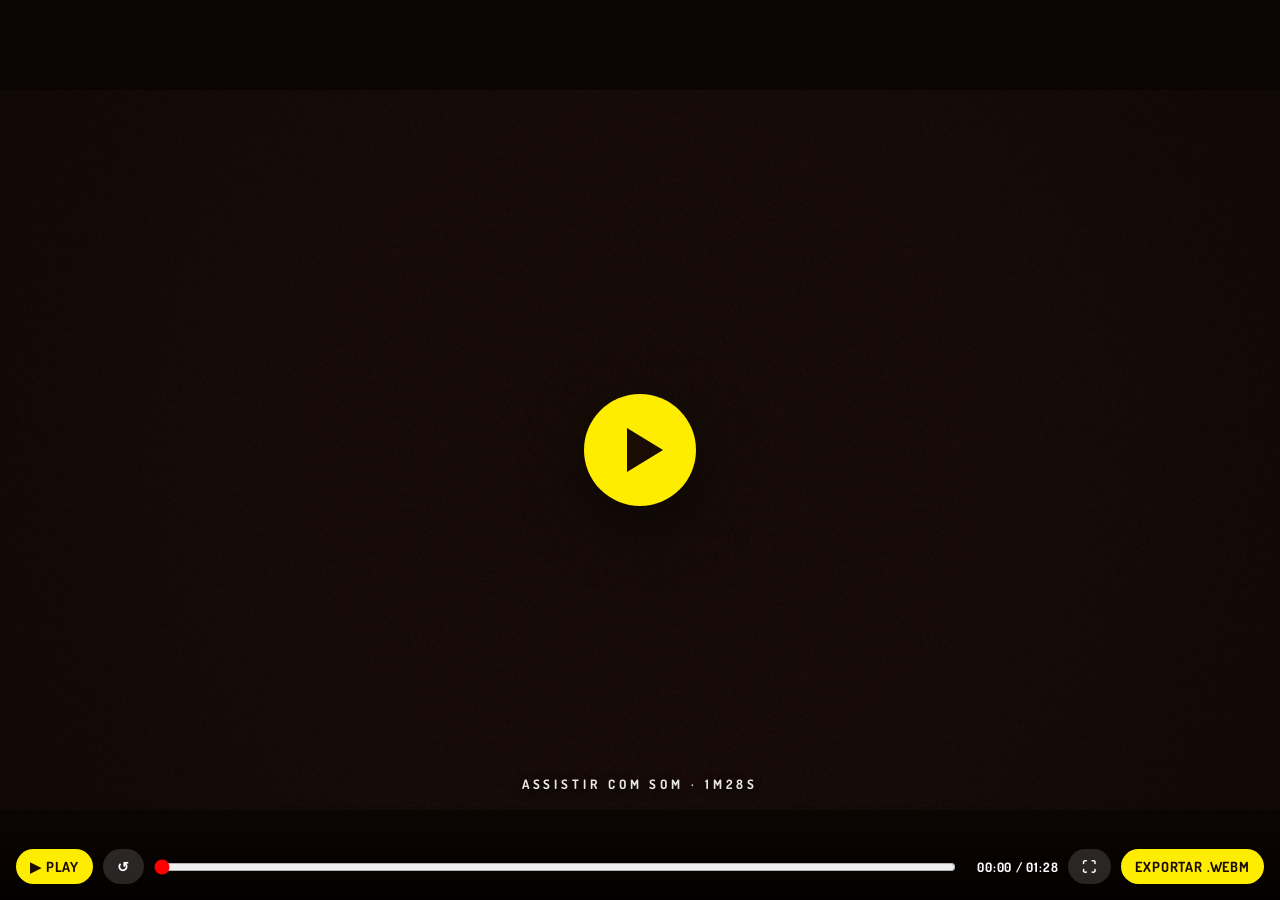
==== site/video.html @ b4b02322 "Cardápio Nº1 N1 Chicken: site, vídeo e cardápio mestre com CMV 28% Site mobile-first com antes×depoi" ====
<!doctype html>
<html lang="pt-BR">
<head>
<meta charset="utf-8">
<meta name="viewport" content="width=device-width, initial-scale=1">
<title>N1 Chicken · Vídeo de apresentação</title>
<link rel="preconnect" href="https://fonts.googleapis.com">
<link rel="preconnect" href="https://fonts.gstatic.com" crossorigin>
<link href="https://fonts.googleapis.com/css2?family=Dosis:wght@600;700;800&family=Fira+Sans:ital,wght@0,400;0,500;0,600;0,700;0,800;0,900;1,800;1,900&display=swap" rel="stylesheet">
<style>
  :root { --y: #FFED00; --r: #FF0000; --ink: #1A0C05; }
  * { box-sizing: border-box; margin: 0; padding: 0; }
  html, body { height: 100%; background: #0b0503; color: #fff; font-family: 'Fira Sans', system-ui, sans-serif; overflow: hidden; }
  .stage { position: fixed; inset: 0; display: grid; place-items: center; }
  canvas { width: min(100vw, 177.78vh); height: min(56.25vw, 100vh); display: block; background: #000; }
  .ui { position: fixed; left: 0; right: 0; bottom: 0; padding: 14px 16px 16px; display: flex; gap: 10px; align-items: center; background: linear-gradient(transparent, rgba(0,0,0,.7)); opacity: 0; transition: opacity .3s; }
  body:hover .ui, body.paused .ui { opacity: 1; }
  .ui button { font: 700 14px 'Dosis', sans-serif; letter-spacing: .06em; text-transform: uppercase; color: var(--ink); background: var(--y); border: 0; border-radius: 99px; padding: 9px 14px; cursor: pointer; white-space: nowrap; }
  .ui button.alt { background: rgba(255,255,255,.14); color: #fff; }
  .ui input[type=range] { flex: 1; accent-color: var(--r); min-width: 60px; }
  .ui .tc { font: 700 13px 'Dosis', sans-serif; letter-spacing: .06em; min-width: 92px; text-align: right; font-variant-numeric: tabular-nums; }
  .start { position: fixed; inset: 0; display: grid; place-items: center; background: rgba(11,5,3,.35); cursor: pointer; }
  .start .b { width: 112px; height: 112px; border-radius: 50%; background: var(--y); display: grid; place-items: center; box-shadow: 0 20px 60px rgba(0,0,0,.5); transition: transform .3s; }
  .start:hover .b { transform: scale(1.08); }
  .start .b::after { content: ''; border-left: 36px solid var(--ink); border-top: 22px solid transparent; border-bottom: 22px solid transparent; margin-left: 10px; }
  .start small { position: absolute; bottom: 12%; font: 700 13px 'Dosis', sans-serif; letter-spacing: .3em; text-transform: uppercase; opacity: .9; text-shadow: 0 2px 10px #000; }
  .rec { position: fixed; top: 14px; left: 14px; font: 800 13px 'Dosis', sans-serif; letter-spacing: .08em; background: var(--r); padding: 8px 12px; border-radius: 8px; display: none; }
  .rec.on { display: block; animation: blink 1s infinite; }
  @keyframes blink { 50% { opacity: .5; } }
  @media (max-width: 560px) { .ui { flex-wrap: wrap; } .ui input[type=range] { order: -1; flex-basis: 100%; } }
  /* dentro do site: controles mínimos, nada cobre o vídeo antes do play */
  body.embed:not(.started) .ui { display: none; }
  body.embed #export, body.embed #restart { display: none; }
  body.embed .ui { flex-wrap: nowrap; padding: 6px 8px 8px; gap: 6px; }
  body.embed .ui input[type=range] { order: 0; flex-basis: auto; }
  body.embed .ui button { padding: 6px 10px; font-size: 12px; }
  @media (max-width: 560px) { body.embed .tc { display: none; } .start .b { width: 72px; height: 72px; } .start .b::after { border-left-width: 24px; border-top-width: 15px; border-bottom-width: 15px; margin-left: 6px; } .start small { font-size: 10px; letter-spacing: .2em; bottom: 8%; } }
</style>
</head>
<body class="paused">
<div class="stage"><canvas id="c" width="1920" height="1080" aria-label="Vídeo de apresentação N1 Chicken"></canvas></div>
<div class="start" id="start"><div class="b"></div><small>Assistir com som · 1m28s</small></div>
<div class="rec" id="recTag">● GRAVANDO .WEBM · NÃO TROQUE DE ABA</div>
<div class="ui">
  <button id="play">▶ Play</button>
  <button class="alt" id="restart">↺</button>
  <input type="range" id="seek" min="0" max="88.5" step="0.01" value="0" aria-label="Linha do tempo">
  <span class="tc" id="tc">00:00 / 01:28</span>
  <button class="alt" id="fs">⛶</button>
  <button id="export" title="Grava o vídeo com áudio em tempo real e baixa um .webm">Exportar .webm</button>
</div>
<script src="js/menu-data.js"></script>
<script src="js/video.js"></script>
</body>
</html>
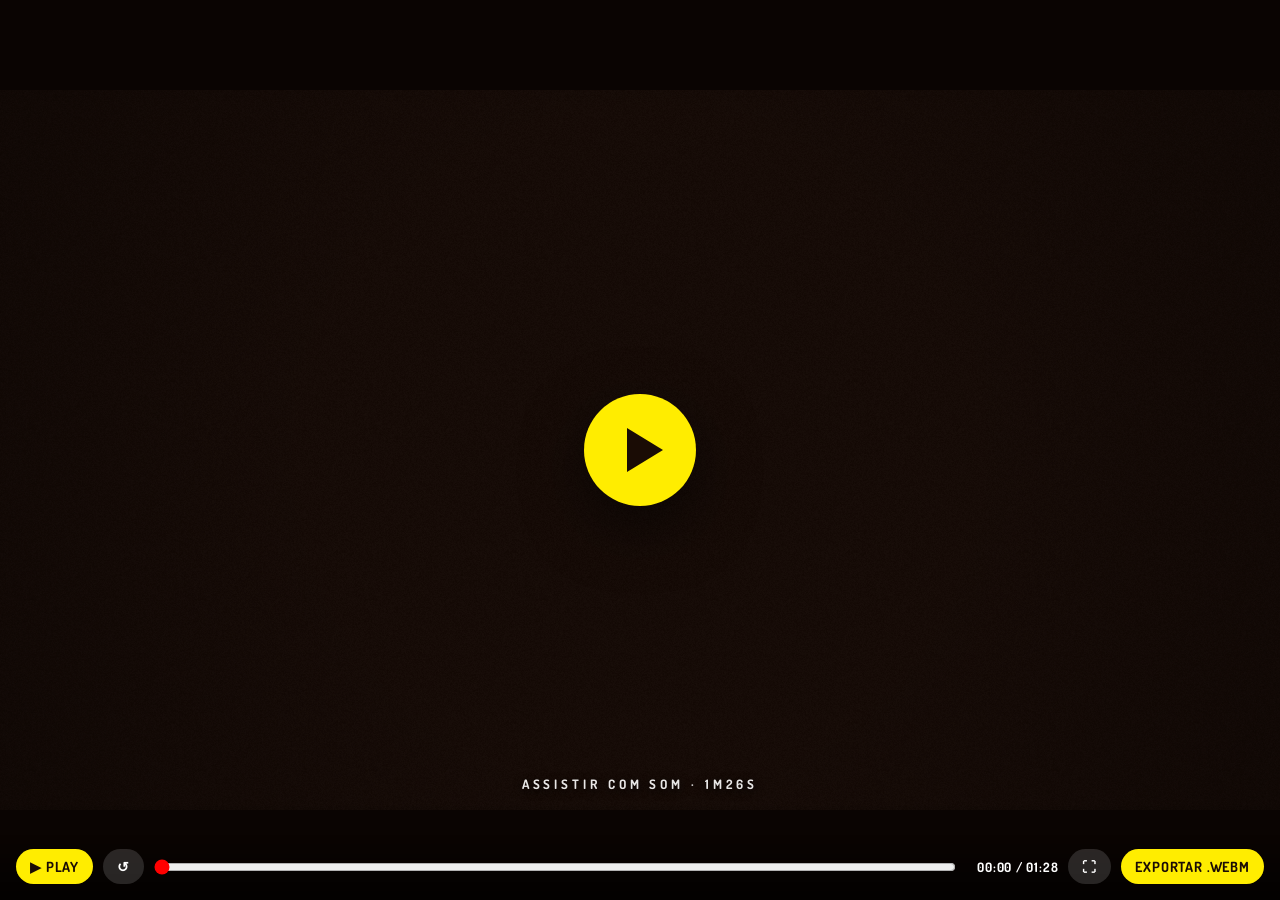
==== commit 7d6fc6d0: "Vídeo com motion: música real, transições da marca e cenas nas batidas - Trilha sintetizada e efeito" ====
--- a/site/video.html
+++ b/site/video.html
@@ -39,17 +39,18 @@
 </head>
 <body class="paused">
 <div class="stage"><canvas id="c" width="1920" height="1080" aria-label="Vídeo de apresentação N1 Chicken"></canvas></div>
-<div class="start" id="start"><div class="b"></div><small>Assistir com som · 1m28s</small></div>
+<div class="start" id="start"><div class="b"></div><small>Assistir com som · 1m26s</small></div>
 <div class="rec" id="recTag">● GRAVANDO .WEBM · NÃO TROQUE DE ABA</div>
 <div class="ui">
   <button id="play">▶ Play</button>
   <button class="alt" id="restart">↺</button>
-  <input type="range" id="seek" min="0" max="88.5" step="0.01" value="0" aria-label="Linha do tempo">
+  <input type="range" id="seek" min="0" max="86" step="0.01" value="0" aria-label="Linha do tempo">
   <span class="tc" id="tc">00:00 / 01:28</span>
   <button class="alt" id="fs">⛶</button>
   <button id="export" title="Grava o vídeo com áudio em tempo real e baixa um .webm">Exportar .webm</button>
 </div>
 <script src="js/menu-data.js"></script>
+<script src="js/motion-transitions.js"></script>
 <script src="js/video.js"></script>
 </body>
 </html>
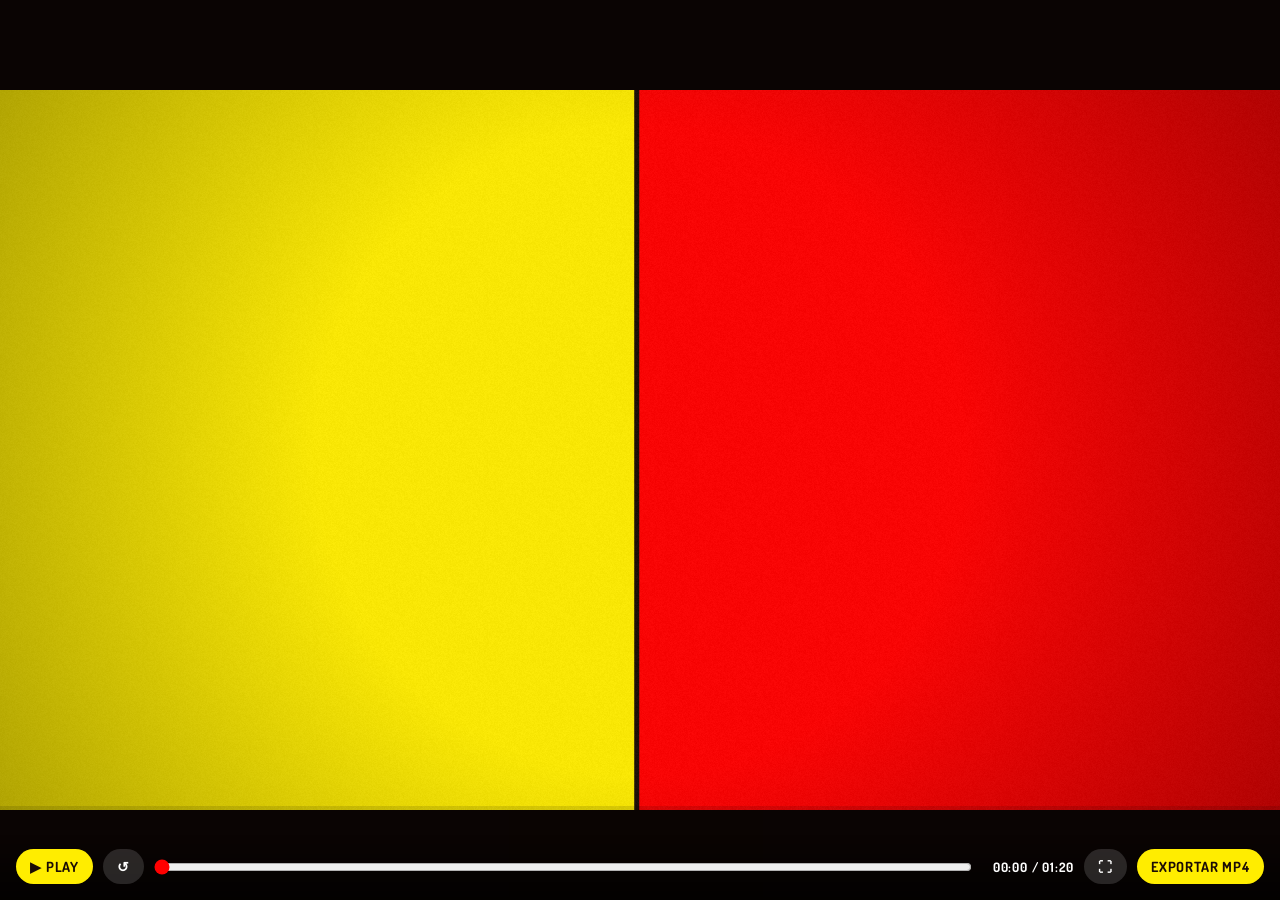
==== commit ed986a0f: "Vídeo em tela cheia sem faixas pretas Em telas que não são 16:9 (4:3, 16:10, ultralarga) as faixas v" ====
--- a/site/video.html
+++ b/site/video.html
@@ -11,7 +11,9 @@
   :root { --y: #FFED00; --r: #FF0000; --ink: #1A0C05; }
   * { box-sizing: border-box; margin: 0; padding: 0; }
   html, body { height: 100%; background: #0b0503; color: #fff; font-family: 'Fira Sans', system-ui, sans-serif; overflow: hidden; }
-  .stage { position: fixed; inset: 0; display: grid; place-items: center; }
+  .stage { position: fixed; inset: 0; display: grid; place-items: center; z-index: 1; }
+  /* tela cheia fora de 16:9: as faixas viram extensão das bordas do próprio quadro (desfocada), em vez de preto */
+  #amb { position: fixed; inset: -2%; width: 104vw; height: 104vh; filter: blur(10px) saturate(1.08); z-index: 0; display: none; }
   canvas { width: min(100vw, 177.78vh); height: min(56.25vw, 100vh); display: block; background: #000; }
   .ui { position: fixed; left: 0; right: 0; bottom: 0; padding: 14px 16px 16px; display: flex; gap: 10px; align-items: center; background: linear-gradient(transparent, rgba(0,0,0,.7)); opacity: 0; transition: opacity .3s; }
   body:hover .ui, body.paused .ui { opacity: 1; }
@@ -38,19 +40,21 @@
 </style>
 </head>
 <body class="paused">
+<canvas id="amb" aria-hidden="true"></canvas>
 <div class="stage"><canvas id="c" width="1920" height="1080" aria-label="Vídeo de apresentação N1 Chicken"></canvas></div>
-<div class="start" id="start"><div class="b"></div><small>Assistir com som · 1m26s</small></div>
+<div class="start" id="start"><div class="b"></div><small>Assistir com som · 1m20s</small></div>
 <div class="rec" id="recTag">● GRAVANDO .WEBM · NÃO TROQUE DE ABA</div>
 <div class="ui">
   <button id="play">▶ Play</button>
   <button class="alt" id="restart">↺</button>
-  <input type="range" id="seek" min="0" max="86" step="0.01" value="0" aria-label="Linha do tempo">
-  <span class="tc" id="tc">00:00 / 01:28</span>
+  <input type="range" id="seek" min="0" max="80" step="0.01" value="0" aria-label="Linha do tempo">
+  <span class="tc" id="tc">00:00 / 01:20</span>
   <button class="alt" id="fs">⛶</button>
-  <button id="export" title="Grava o vídeo com áudio em tempo real e baixa um .webm">Exportar .webm</button>
+  <button id="export" title="Gera o vídeo com áudio quadro a quadro e baixa um .mp4">Exportar MP4</button>
 </div>
 <script src="js/menu-data.js"></script>
 <script src="js/motion-transitions.js"></script>
+<script src="js/sfx-lancamento.js"></script>
 <script src="js/video.js"></script>
 </body>
 </html>
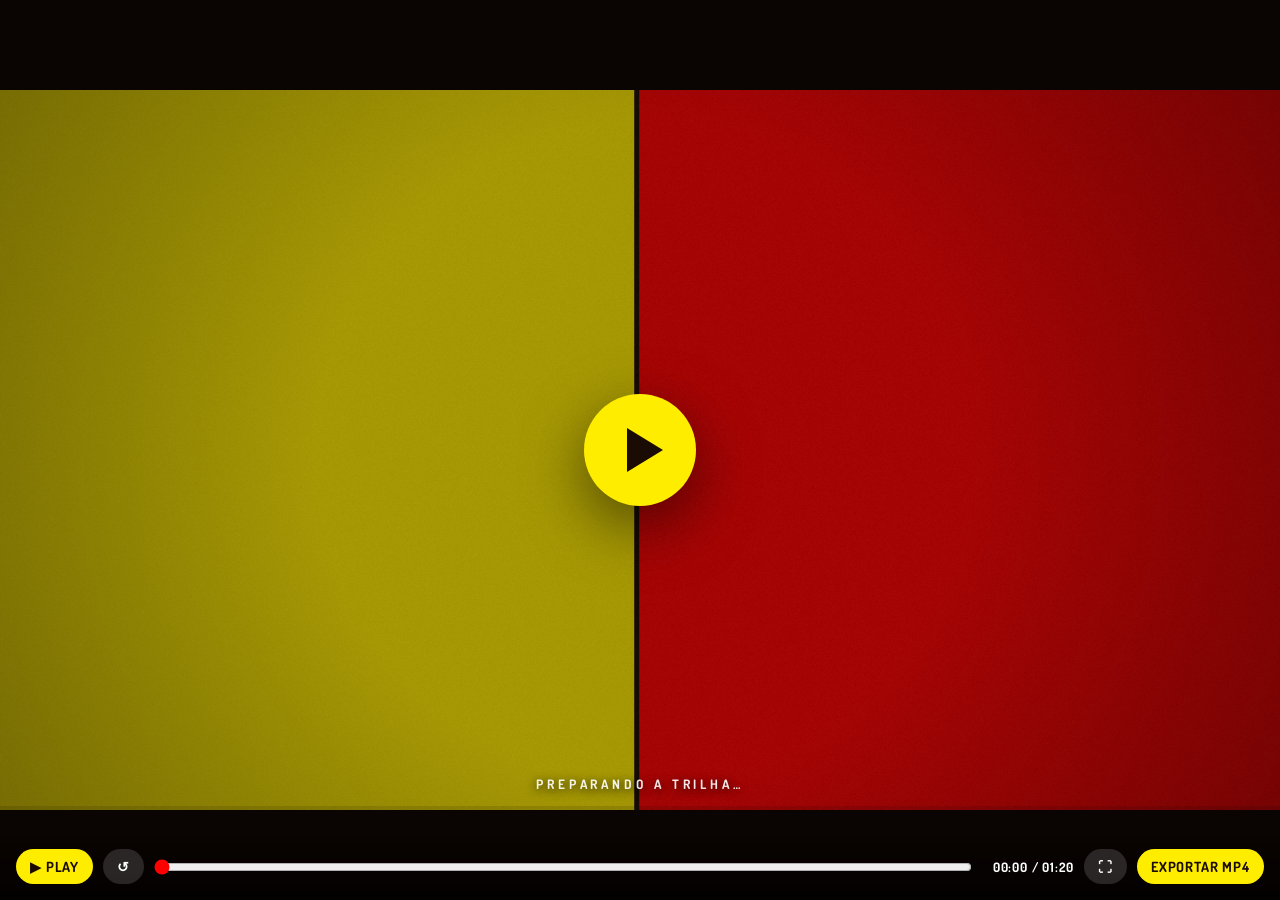
==== commit 4a2b6f56: "Corrige o botão de play do vídeo, que ficou escondido atrás do palco O preenchimento de tela cheia c" ====
--- a/site/video.html
+++ b/site/video.html
@@ -15,18 +15,18 @@
   /* tela cheia fora de 16:9: as faixas viram extensão das bordas do próprio quadro (desfocada), em vez de preto */
   #amb { position: fixed; inset: -2%; width: 104vw; height: 104vh; filter: blur(10px) saturate(1.08); z-index: 0; display: none; }
   canvas { width: min(100vw, 177.78vh); height: min(56.25vw, 100vh); display: block; background: #000; }
-  .ui { position: fixed; left: 0; right: 0; bottom: 0; padding: 14px 16px 16px; display: flex; gap: 10px; align-items: center; background: linear-gradient(transparent, rgba(0,0,0,.7)); opacity: 0; transition: opacity .3s; }
+  .ui { z-index: 10; position: fixed; left: 0; right: 0; bottom: 0; padding: 14px 16px 16px; display: flex; gap: 10px; align-items: center; background: linear-gradient(transparent, rgba(0,0,0,.7)); opacity: 0; transition: opacity .3s; }
   body:hover .ui, body.paused .ui { opacity: 1; }
   .ui button { font: 700 14px 'Dosis', sans-serif; letter-spacing: .06em; text-transform: uppercase; color: var(--ink); background: var(--y); border: 0; border-radius: 99px; padding: 9px 14px; cursor: pointer; white-space: nowrap; }
   .ui button.alt { background: rgba(255,255,255,.14); color: #fff; }
   .ui input[type=range] { flex: 1; accent-color: var(--r); min-width: 60px; }
   .ui .tc { font: 700 13px 'Dosis', sans-serif; letter-spacing: .06em; min-width: 92px; text-align: right; font-variant-numeric: tabular-nums; }
-  .start { position: fixed; inset: 0; display: grid; place-items: center; background: rgba(11,5,3,.35); cursor: pointer; }
+  .start { z-index: 10; position: fixed; inset: 0; display: grid; place-items: center; background: rgba(11,5,3,.35); cursor: pointer; }
   .start .b { width: 112px; height: 112px; border-radius: 50%; background: var(--y); display: grid; place-items: center; box-shadow: 0 20px 60px rgba(0,0,0,.5); transition: transform .3s; }
   .start:hover .b { transform: scale(1.08); }
   .start .b::after { content: ''; border-left: 36px solid var(--ink); border-top: 22px solid transparent; border-bottom: 22px solid transparent; margin-left: 10px; }
   .start small { position: absolute; bottom: 12%; font: 700 13px 'Dosis', sans-serif; letter-spacing: .3em; text-transform: uppercase; opacity: .9; text-shadow: 0 2px 10px #000; }
-  .rec { position: fixed; top: 14px; left: 14px; font: 800 13px 'Dosis', sans-serif; letter-spacing: .08em; background: var(--r); padding: 8px 12px; border-radius: 8px; display: none; }
+  .rec { z-index: 10; position: fixed; top: 14px; left: 14px; font: 800 13px 'Dosis', sans-serif; letter-spacing: .08em; background: var(--r); padding: 8px 12px; border-radius: 8px; display: none; }
   .rec.on { display: block; animation: blink 1s infinite; }
   @keyframes blink { 50% { opacity: .5; } }
   @media (max-width: 560px) { .ui { flex-wrap: wrap; } .ui input[type=range] { order: -1; flex-basis: 100%; } }
